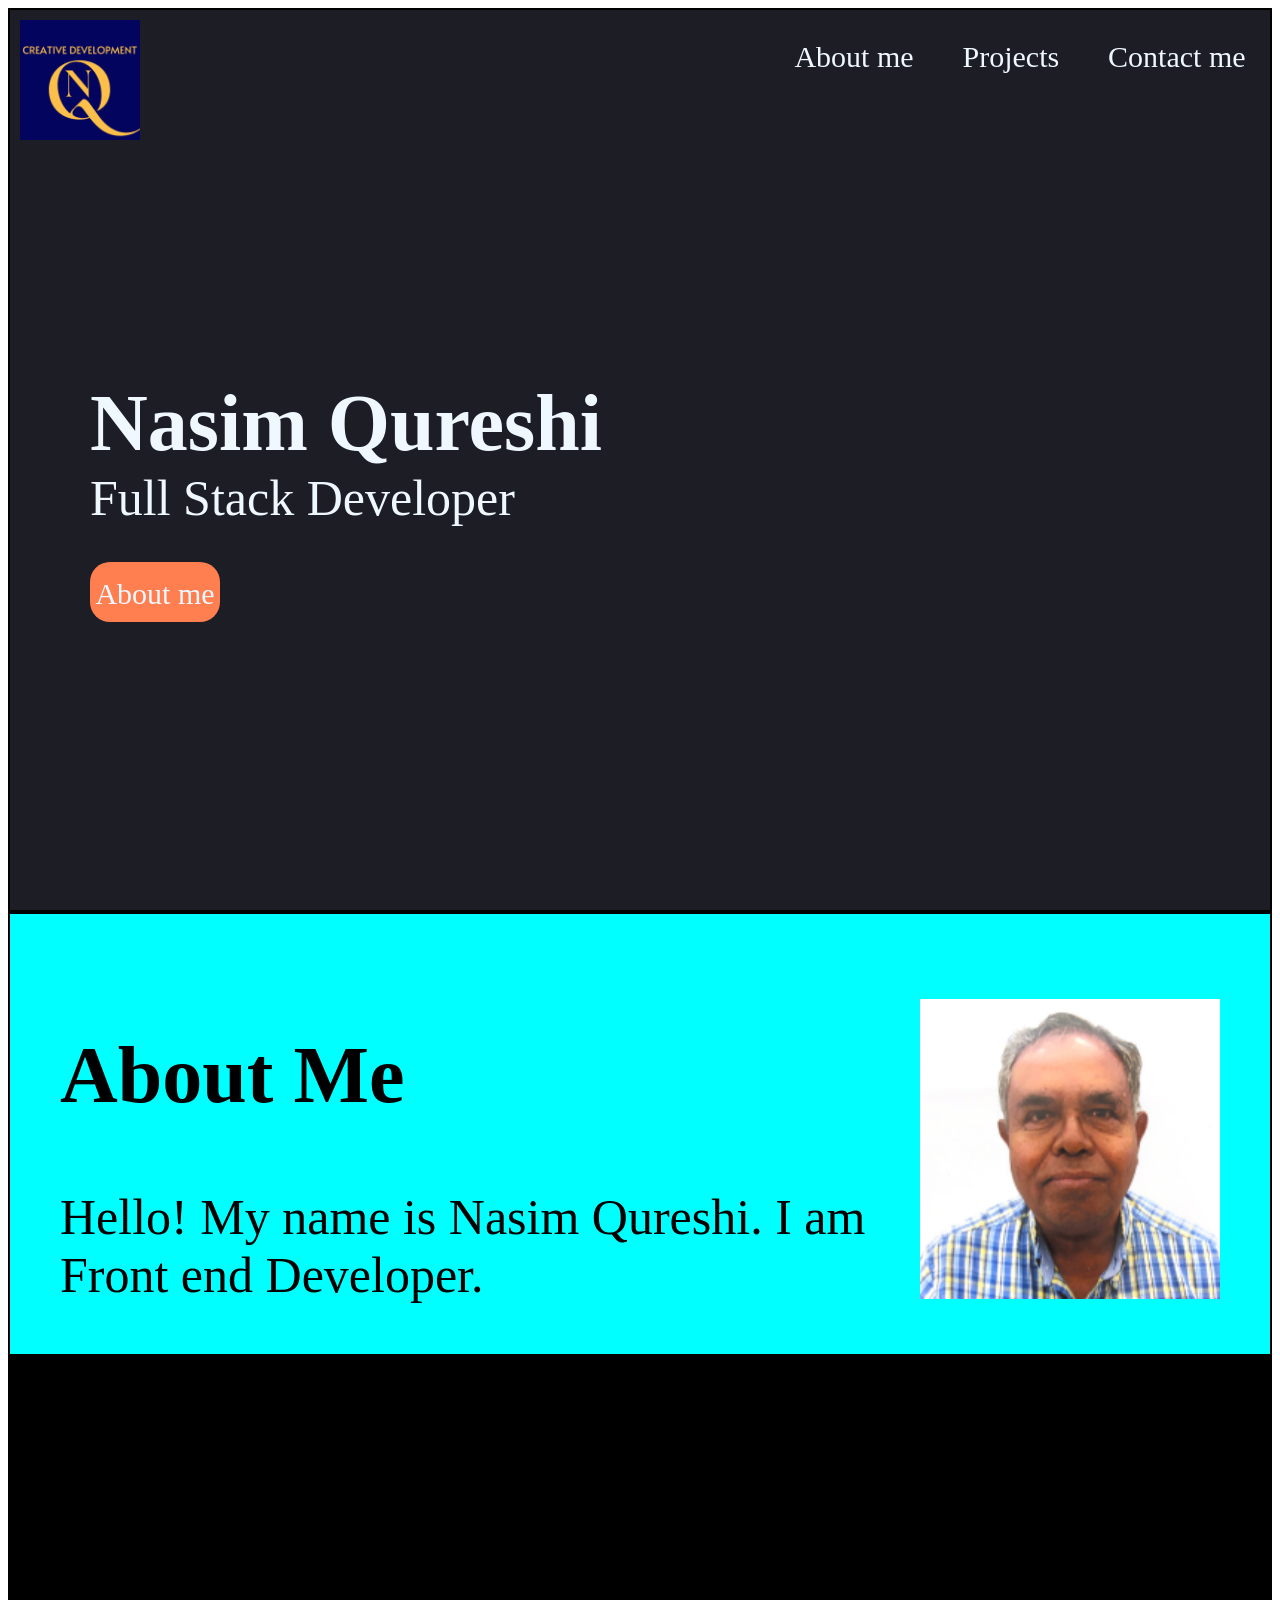
==== index.html @ 088d2c73 "commit" ====
<!DOCTYPE html>
<html lang="en">
<head>
    <meta charset="UTF-8">
    <meta http-equiv="X-UA-Compatible" content="IE=edge">
    <meta name="viewport" content="width=device-width, initial-scale=1.0">
    <link rel="stylesheet" href="style.css">
    <title>Portfolio</title>
</head>
<body>
    <section class="hero">
        <nav>
            <img class="logo" src="logo.png" / >
            <ul>
                <li>About me</li>
                <li>Projects</li>
                <li>Contact me</li>
            </ul>
        </nav>
        
        <div class="hero-area">
            <div class="hero-text">
                <h1>Nasim Qureshi</h1>
                <p>Full Stack Developer</p>
                <div class="button">About me</div>
            </div>
        </div>
    </section>
    
    <section class="sub-section">
        <div class="information">
            <h2>About Me</h2>
            <p>Hello! My name is Nasim Qureshi. I am Front end Developer.</p>
        </div>
        <div class="headshot-container">
            <img class="headshot" src="nasim1.png" />
        </div>
    </section>
    <section></section>
    <footer></footer>
    <script src="script.js"></script>
</body>
</html>
---- style.css ----
section {
    /* height: 500px; */
    background-color: aqua;
    border: solid black 2px;
}
.hero {
    background-color: #1c1d25;
    height: 100vh;
    height: 100vh;
    color: aliceblue;
    font-size: 40px;
}
footer {
    height: 500px;
    background-color: black;
}
nav {
    display: flex;
    justify-content: space-between;
}
ul {
    display: flex;
    list-style-type: none;
    width: 500px;
    justify-content: space-around;
    font-size: 30px;
}
li {
    text-decoration: none;
}
h1 {
    font-size: 80px;
    margin: 0;
}
h2 {
    font-size: 80px;
}
p{
    margin: 0;
    font-size: 50px;
    font-family: 300;
}
.hero-area {
    display: flex;
    height: 100%; */
    justify-content: space-between;
     align-items: center;
}
.hero-text {
    margin-left: 80px;
    margin-bottom: 200px;
}
.button {
    width: 130px;
    height: 45px;
    border-radius: 20px;
    background-color: coral;
    text-align: center;
    font-size: 30px;
    font-weight: 300;
    padding-top: 15px;
    margin-top: 35px;
}
.button:hover {
    background-color: #ef744b;
}
.button:active {
    background-color: darkgray;
    color: gray;
}
.logo {
    height: 120px;
    width: 120px;
    margin: 10px;
}
.sub-section {
    display: flex;
    justify-content: space-around;
    padding: 50px;
}
.headshot {
    width: 300px;
    height: 300px;
    padding-top: 30px;
}
.headshot-container {
    display: flex;
    align-items: center;
}
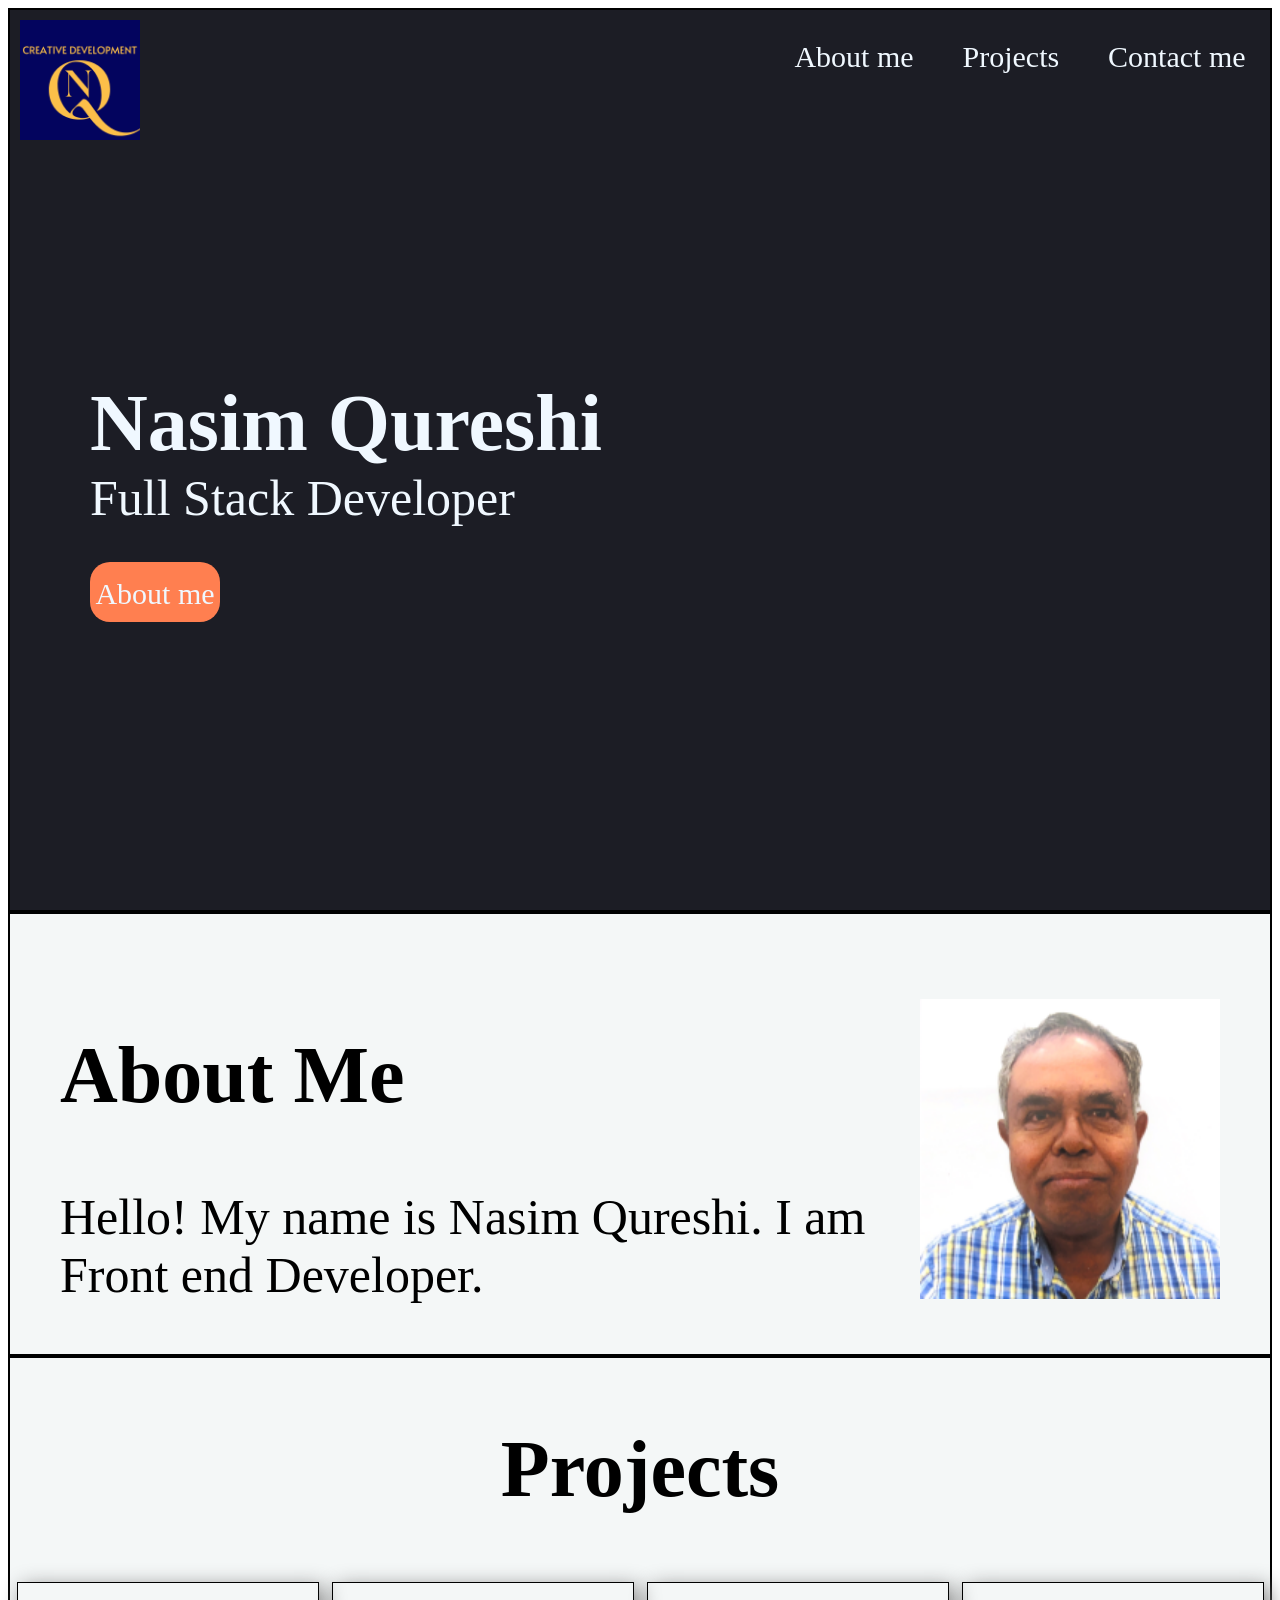
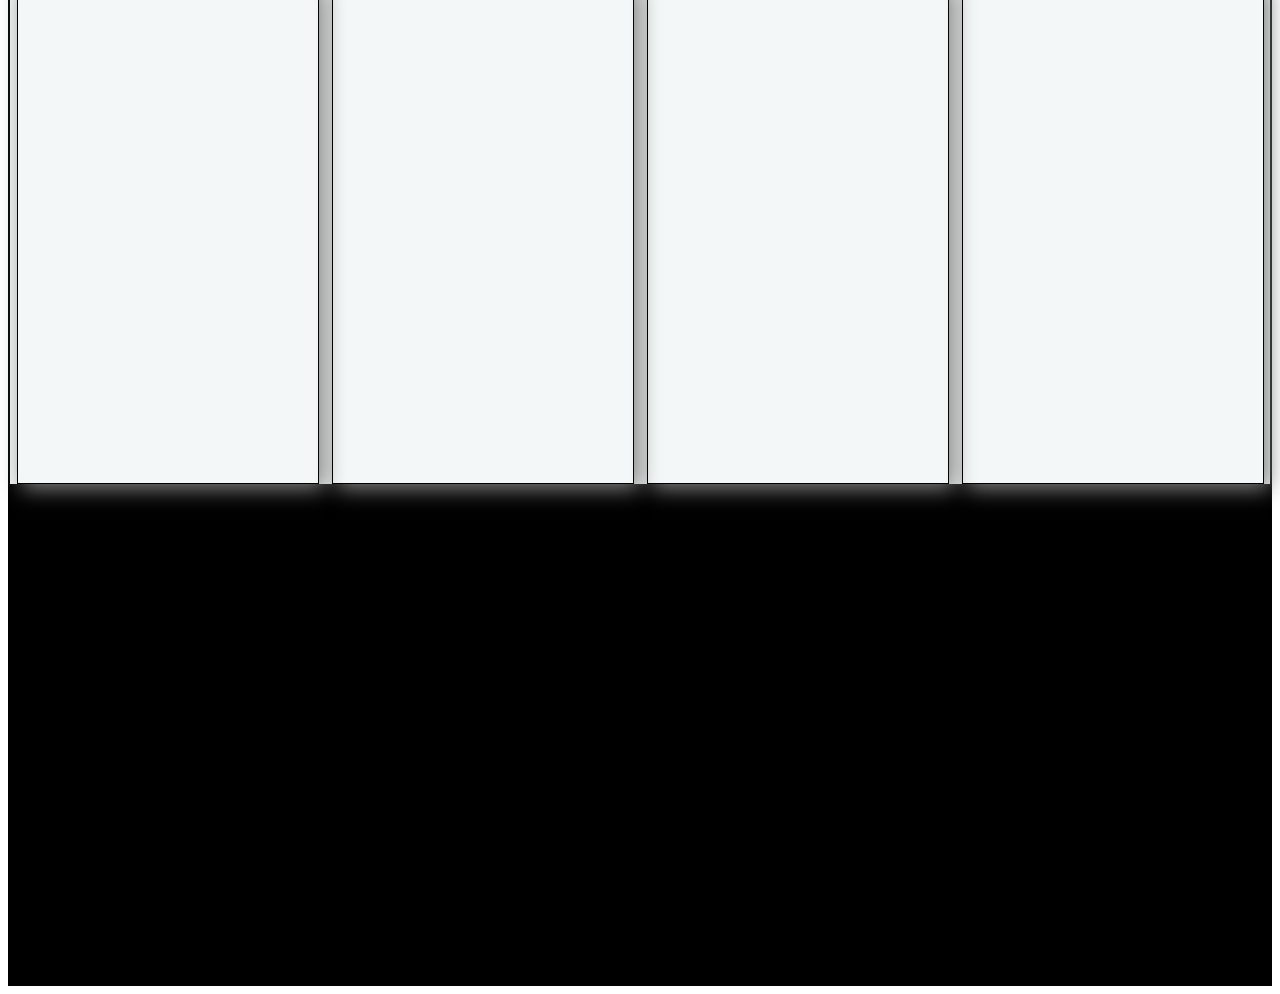
==== commit fc0a80a4: "commit" ====
--- a/index.html
+++ b/index.html
@@ -36,7 +36,16 @@
             <img class="headshot" src="nasim1.png" />
         </div>
     </section>
-    <section></section>
+    
+    <section class="sub-section-alternative">
+        <h2>Projects</h2>
+        <div class="project-container">
+            <div class="project-card"></div>
+            <div class="project-card"></div>
+            <div class="project-card"></div>
+            <div class="project-card"></div>
+        </div>
+    </section>
     <footer></footer>
     <script src="script.js"></script>
 </body>
--- a/style.css
+++ b/style.css
@@ -1,6 +1,6 @@
 section {
     /* height: 500px; */
-    background-color: aqua;
+    background-color: rgb(244, 247, 247);
     border: solid black 2px;
 }
 .hero {
@@ -78,6 +78,12 @@
     justify-content: space-around;
     padding: 50px;
 }
+.sub-section-alternative{
+    text-align: center;
+    
+}
+
+
 .headshot {
     width: 300px;
     height: 300px;
@@ -87,3 +93,14 @@
     display: flex;
     align-items: center;
 }
+.project-card {
+    width: 300px;
+    height: 500px;
+    border: 1px solid black;
+    box-shadow: 5px 5px 20px gray;
+}
+.project-container {
+    display: flex;
+    justify-content: space-around;
+    text-align: center;
+}
